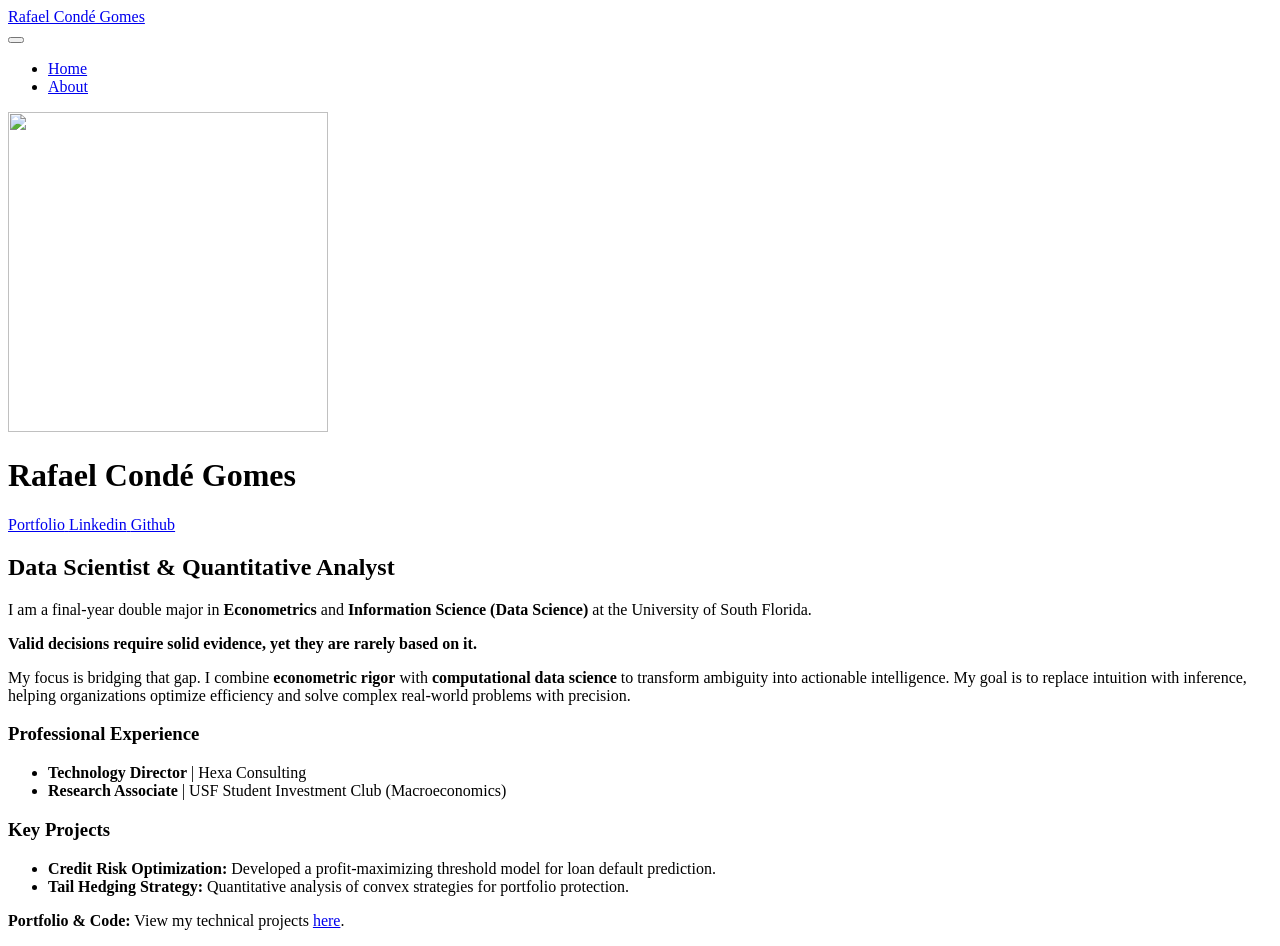
==== index.html @ b3a88a33 "Built site for gh-pages" ====
<!DOCTYPE html>
<html xmlns="http://www.w3.org/1999/xhtml" lang="en" xml:lang="en"><head>

<meta charset="utf-8">
<meta name="generator" content="quarto-1.8.27">

<meta name="viewport" content="width=device-width, initial-scale=1.0, user-scalable=yes">


<title>Rafael Condé Gomes</title>
<style>
code{white-space: pre-wrap;}
span.smallcaps{font-variant: small-caps;}
div.columns{display: flex; gap: min(4vw, 1.5em);}
div.column{flex: auto; overflow-x: auto;}
div.hanging-indent{margin-left: 1.5em; text-indent: -1.5em;}
ul.task-list{list-style: none;}
ul.task-list li input[type="checkbox"] {
  width: 0.8em;
  margin: 0 0.8em 0.2em -1em; /* quarto-specific, see https://github.com/quarto-dev/quarto-cli/issues/4556 */ 
  vertical-align: middle;
}
</style>


<script src="site_libs/quarto-nav/quarto-nav.js"></script>
<script src="site_libs/quarto-nav/headroom.min.js"></script>
<script src="site_libs/clipboard/clipboard.min.js"></script>
<script src="site_libs/quarto-search/autocomplete.umd.js"></script>
<script src="site_libs/quarto-search/fuse.min.js"></script>
<script src="site_libs/quarto-search/quarto-search.js"></script>
<meta name="quarto:offset" content="./">
<script src="site_libs/quarto-html/quarto.js" type="module"></script>
<script src="site_libs/quarto-html/tabsets/tabsets.js" type="module"></script>
<script src="site_libs/quarto-html/axe/axe-check.js" type="module"></script>
<script src="site_libs/quarto-html/popper.min.js"></script>
<script src="site_libs/quarto-html/tippy.umd.min.js"></script>
<link href="site_libs/quarto-html/tippy.css" rel="stylesheet">
<link href="site_libs/quarto-html/quarto-syntax-highlighting-ed96de9b727972fe78a7b5d16c58bf87.css" rel="stylesheet" id="quarto-text-highlighting-styles">
<script src="site_libs/bootstrap/bootstrap.min.js"></script>
<link href="site_libs/bootstrap/bootstrap-icons.css" rel="stylesheet">
<link href="site_libs/bootstrap/bootstrap-8fd1faf6fd93e4e6d207ae0f9db51d78.min.css" rel="stylesheet" append-hash="true" id="quarto-bootstrap" data-mode="light">
<script id="quarto-search-options" type="application/json">{
  "location": "navbar",
  "copy-button": false,
  "collapse-after": 3,
  "panel-placement": "end",
  "type": "overlay",
  "limit": 50,
  "keyboard-shortcut": [
    "f",
    "/",
    "s"
  ],
  "show-item-context": false,
  "language": {
    "search-no-results-text": "No results",
    "search-matching-documents-text": "matching documents",
    "search-copy-link-title": "Copy link to search",
    "search-hide-matches-text": "Hide additional matches",
    "search-more-match-text": "more match in this document",
    "search-more-matches-text": "more matches in this document",
    "search-clear-button-title": "Clear",
    "search-text-placeholder": "",
    "search-detached-cancel-button-title": "Cancel",
    "search-submit-button-title": "Submit",
    "search-label": "Search"
  }
}</script>


</head>

<body class="nav-fixed fullcontent quarto-light">

<div id="quarto-search-results"></div>
  <header id="quarto-header" class="headroom fixed-top">
    <nav class="navbar navbar-expand-lg " data-bs-theme="dark">
      <div class="navbar-container container-fluid">
      <div class="navbar-brand-container mx-auto">
    <a class="navbar-brand" href="./index.html">
    <span class="navbar-title">Rafael Condé Gomes</span>
    </a>
  </div>
            <div id="quarto-search" class="" title="Search"></div>
          <button class="navbar-toggler" type="button" data-bs-toggle="collapse" data-bs-target="#navbarCollapse" aria-controls="navbarCollapse" role="menu" aria-expanded="false" aria-label="Toggle navigation" onclick="if (window.quartoToggleHeadroom) { window.quartoToggleHeadroom(); }">
  <span class="navbar-toggler-icon"></span>
</button>
          <div class="collapse navbar-collapse" id="navbarCollapse">
            <ul class="navbar-nav navbar-nav-scroll me-auto">
  <li class="nav-item">
    <a class="nav-link active" href="./index.html" aria-current="page"> 
<span class="menu-text">Home</span></a>
  </li>  
  <li class="nav-item">
    <a class="nav-link" href="./about.html"> 
<span class="menu-text">About</span></a>
  </li>  
</ul>
          </div> <!-- /navcollapse -->
            <div class="quarto-navbar-tools">
</div>
      </div> <!-- /container-fluid -->
    </nav>
</header>
<!-- content -->
<div id="quarto-content" class="quarto-container page-columns page-rows-contents page-layout-article page-navbar">
<!-- sidebar -->
<!-- margin-sidebar -->
    
<!-- main -->
<div class="quarto-about-trestles">
  <div class="about-entity">
    <img src="artifacts/IMG_6178.JPG" class="about-image
  round " style="height: 20em; width: 20em;">
<header id="title-block-header" class="quarto-title-block default">
<div class="quarto-title">
<h1 class="title">Rafael Condé Gomes</h1>
</div>
<div class="quarto-title-meta">
  </div>
</header>
    <div class="about-links">
  <a href="/projects.html" class="about-link" rel="" target="">
    <i class="bi bi-file-code"></i>
     <span class="about-link-text">Portfolio</span>
  </a>
  <a href="https://www.linkedin.com/in/rafael-conde-878284250/" class="about-link" rel="" target="">
    <i class="bi bi-linkedin"></i>
     <span class="about-link-text">Linkedin</span>
  </a>
  <a href="https://github.com/Condeg0" class="about-link" rel="" target="">
    <i class="bi bi-github"></i>
     <span class="about-link-text">Github</span>
  </a>
</div>
  </div>
  <div class="about-contents"><main class="content" id="quarto-document-content">
<section id="data-scientist-quantitative-analyst" class="level2">
<h2 data-anchor-id="data-scientist-quantitative-analyst">Data Scientist &amp; Quantitative Analyst</h2>
<p>I am a final-year double major in <strong>Econometrics</strong> and <strong>Information Science (Data Science)</strong> at the University of South Florida.</p>
<p><strong>Valid decisions require solid evidence, yet they are rarely based on it.</strong></p>
<p>My focus is bridging that gap. I combine <strong>econometric rigor</strong> with <strong>computational data science</strong> to transform ambiguity into actionable intelligence. My goal is to replace intuition with inference, helping organizations optimize efficiency and solve complex real-world problems with precision.</p>
<section id="professional-experience" class="level3">
<h3 data-anchor-id="professional-experience">Professional Experience</h3>
<ul>
<li><strong>Technology Director</strong> | Hexa Consulting</li>
<li><strong>Research Associate</strong> | USF Student Investment Club (Macroeconomics)</li>
</ul>
</section>
<section id="key-projects" class="level3">
<h3 data-anchor-id="key-projects">Key Projects</h3>
<ul>
<li><strong>Credit Risk Optimization:</strong> Developed a profit-maximizing threshold model for loan default prediction.</li>
<li><strong>Tail Hedging Strategy:</strong> Quantitative analysis of convex strategies for portfolio protection.</li>
</ul>
<div class="callout callout-style-simple callout-note no-icon">
<div class="callout-body d-flex">
<div class="callout-icon-container">
<i class="callout-icon no-icon"></i>
</div>
<div class="callout-body-container">
<p><strong>Portfolio &amp; Code:</strong> View my technical projects <a href="./projects.html">here</a>.</p>
</div>
</div>
</div>


</section>
</section>
</main></div>
</div>
 <!-- /main -->
<script id="quarto-html-after-body" type="application/javascript">
  window.document.addEventListener("DOMContentLoaded", function (event) {
    const isCodeAnnotation = (el) => {
      for (const clz of el.classList) {
        if (clz.startsWith('code-annotation-')) {                     
          return true;
        }
      }
      return false;
    }
    const onCopySuccess = function(e) {
      // button target
      const button = e.trigger;
      // don't keep focus
      button.blur();
      // flash "checked"
      button.classList.add('code-copy-button-checked');
      var currentTitle = button.getAttribute("title");
      button.setAttribute("title", "Copied!");
      let tooltip;
      if (window.bootstrap) {
        button.setAttribute("data-bs-toggle", "tooltip");
        button.setAttribute("data-bs-placement", "left");
        button.setAttribute("data-bs-title", "Copied!");
        tooltip = new bootstrap.Tooltip(button, 
          { trigger: "manual", 
            customClass: "code-copy-button-tooltip",
            offset: [0, -8]});
        tooltip.show();    
      }
      setTimeout(function() {
        if (tooltip) {
          tooltip.hide();
          button.removeAttribute("data-bs-title");
          button.removeAttribute("data-bs-toggle");
          button.removeAttribute("data-bs-placement");
        }
        button.setAttribute("title", currentTitle);
        button.classList.remove('code-copy-button-checked');
      }, 1000);
      // clear code selection
      e.clearSelection();
    }
    const getTextToCopy = function(trigger) {
      const outerScaffold = trigger.parentElement.cloneNode(true);
      const codeEl = outerScaffold.querySelector('code');
      for (const childEl of codeEl.children) {
        if (isCodeAnnotation(childEl)) {
          childEl.remove();
        }
      }
      return codeEl.innerText;
    }
    const clipboard = new window.ClipboardJS('.code-copy-button:not([data-in-quarto-modal])', {
      text: getTextToCopy
    });
    clipboard.on('success', onCopySuccess);
    if (window.document.getElementById('quarto-embedded-source-code-modal')) {
      const clipboardModal = new window.ClipboardJS('.code-copy-button[data-in-quarto-modal]', {
        text: getTextToCopy,
        container: window.document.getElementById('quarto-embedded-source-code-modal')
      });
      clipboardModal.on('success', onCopySuccess);
    }
      var localhostRegex = new RegExp(/^(?:http|https):\/\/localhost\:?[0-9]*\//);
      var mailtoRegex = new RegExp(/^mailto:/);
        var filterRegex = new RegExp("https:\/\/condeg0\.github\.io\/RafaelCondeGomes");
      var isInternal = (href) => {
          return filterRegex.test(href) || localhostRegex.test(href) || mailtoRegex.test(href);
      }
      // Inspect non-navigation links and adorn them if external
     var links = window.document.querySelectorAll('a[href]:not(.nav-link):not(.navbar-brand):not(.toc-action):not(.sidebar-link):not(.sidebar-item-toggle):not(.pagination-link):not(.no-external):not([aria-hidden]):not(.dropdown-item):not(.quarto-navigation-tool):not(.about-link)');
      for (var i=0; i<links.length; i++) {
        const link = links[i];
        if (!isInternal(link.href)) {
          // undo the damage that might have been done by quarto-nav.js in the case of
          // links that we want to consider external
          if (link.dataset.originalHref !== undefined) {
            link.href = link.dataset.originalHref;
          }
        }
      }
    function tippyHover(el, contentFn, onTriggerFn, onUntriggerFn) {
      const config = {
        allowHTML: true,
        maxWidth: 500,
        delay: 100,
        arrow: false,
        appendTo: function(el) {
            return el.parentElement;
        },
        interactive: true,
        interactiveBorder: 10,
        theme: 'quarto',
        placement: 'bottom-start',
      };
      if (contentFn) {
        config.content = contentFn;
      }
      if (onTriggerFn) {
        config.onTrigger = onTriggerFn;
      }
      if (onUntriggerFn) {
        config.onUntrigger = onUntriggerFn;
      }
      window.tippy(el, config); 
    }
    const noterefs = window.document.querySelectorAll('a[role="doc-noteref"]');
    for (var i=0; i<noterefs.length; i++) {
      const ref = noterefs[i];
      tippyHover(ref, function() {
        // use id or data attribute instead here
        let href = ref.getAttribute('data-footnote-href') || ref.getAttribute('href');
        try { href = new URL(href).hash; } catch {}
        const id = href.replace(/^#\/?/, "");
        const note = window.document.getElementById(id);
        if (note) {
          return note.innerHTML;
        } else {
          return "";
        }
      });
    }
    const xrefs = window.document.querySelectorAll('a.quarto-xref');
    const processXRef = (id, note) => {
      // Strip column container classes
      const stripColumnClz = (el) => {
        el.classList.remove("page-full", "page-columns");
        if (el.children) {
          for (const child of el.children) {
            stripColumnClz(child);
          }
        }
      }
      stripColumnClz(note)
      if (id === null || id.startsWith('sec-')) {
        // Special case sections, only their first couple elements
        const container = document.createElement("div");
        if (note.children && note.children.length > 2) {
          container.appendChild(note.children[0].cloneNode(true));
          for (let i = 1; i < note.children.length; i++) {
            const child = note.children[i];
            if (child.tagName === "P" && child.innerText === "") {
              continue;
            } else {
              container.appendChild(child.cloneNode(true));
              break;
            }
          }
          if (window.Quarto?.typesetMath) {
            window.Quarto.typesetMath(container);
          }
          return container.innerHTML
        } else {
          if (window.Quarto?.typesetMath) {
            window.Quarto.typesetMath(note);
          }
          return note.innerHTML;
        }
      } else {
        // Remove any anchor links if they are present
        const anchorLink = note.querySelector('a.anchorjs-link');
        if (anchorLink) {
          anchorLink.remove();
        }
        if (window.Quarto?.typesetMath) {
          window.Quarto.typesetMath(note);
        }
        if (note.classList.contains("callout")) {
          return note.outerHTML;
        } else {
          return note.innerHTML;
        }
      }
    }
    for (var i=0; i<xrefs.length; i++) {
      const xref = xrefs[i];
      tippyHover(xref, undefined, function(instance) {
        instance.disable();
        let url = xref.getAttribute('href');
        let hash = undefined; 
        if (url.startsWith('#')) {
          hash = url;
        } else {
          try { hash = new URL(url).hash; } catch {}
        }
        if (hash) {
          const id = hash.replace(/^#\/?/, "");
          const note = window.document.getElementById(id);
          if (note !== null) {
            try {
              const html = processXRef(id, note.cloneNode(true));
              instance.setContent(html);
            } finally {
              instance.enable();
              instance.show();
            }
          } else {
            // See if we can fetch this
            fetch(url.split('#')[0])
            .then(res => res.text())
            .then(html => {
              const parser = new DOMParser();
              const htmlDoc = parser.parseFromString(html, "text/html");
              const note = htmlDoc.getElementById(id);
              if (note !== null) {
                const html = processXRef(id, note);
                instance.setContent(html);
              } 
            }).finally(() => {
              instance.enable();
              instance.show();
            });
          }
        } else {
          // See if we can fetch a full url (with no hash to target)
          // This is a special case and we should probably do some content thinning / targeting
          fetch(url)
          .then(res => res.text())
          .then(html => {
            const parser = new DOMParser();
            const htmlDoc = parser.parseFromString(html, "text/html");
            const note = htmlDoc.querySelector('main.content');
            if (note !== null) {
              // This should only happen for chapter cross references
              // (since there is no id in the URL)
              // remove the first header
              if (note.children.length > 0 && note.children[0].tagName === "HEADER") {
                note.children[0].remove();
              }
              const html = processXRef(null, note);
              instance.setContent(html);
            } 
          }).finally(() => {
            instance.enable();
            instance.show();
          });
        }
      }, function(instance) {
      });
    }
        let selectedAnnoteEl;
        const selectorForAnnotation = ( cell, annotation) => {
          let cellAttr = 'data-code-cell="' + cell + '"';
          let lineAttr = 'data-code-annotation="' +  annotation + '"';
          const selector = 'span[' + cellAttr + '][' + lineAttr + ']';
          return selector;
        }
        const selectCodeLines = (annoteEl) => {
          const doc = window.document;
          const targetCell = annoteEl.getAttribute("data-target-cell");
          const targetAnnotation = annoteEl.getAttribute("data-target-annotation");
          const annoteSpan = window.document.querySelector(selectorForAnnotation(targetCell, targetAnnotation));
          const lines = annoteSpan.getAttribute("data-code-lines").split(",");
          const lineIds = lines.map((line) => {
            return targetCell + "-" + line;
          })
          let top = null;
          let height = null;
          let parent = null;
          if (lineIds.length > 0) {
              //compute the position of the single el (top and bottom and make a div)
              const el = window.document.getElementById(lineIds[0]);
              top = el.offsetTop;
              height = el.offsetHeight;
              parent = el.parentElement.parentElement;
            if (lineIds.length > 1) {
              const lastEl = window.document.getElementById(lineIds[lineIds.length - 1]);
              const bottom = lastEl.offsetTop + lastEl.offsetHeight;
              height = bottom - top;
            }
            if (top !== null && height !== null && parent !== null) {
              // cook up a div (if necessary) and position it 
              let div = window.document.getElementById("code-annotation-line-highlight");
              if (div === null) {
                div = window.document.createElement("div");
                div.setAttribute("id", "code-annotation-line-highlight");
                div.style.position = 'absolute';
                parent.appendChild(div);
              }
              div.style.top = top - 2 + "px";
              div.style.height = height + 4 + "px";
              div.style.left = 0;
              let gutterDiv = window.document.getElementById("code-annotation-line-highlight-gutter");
              if (gutterDiv === null) {
                gutterDiv = window.document.createElement("div");
                gutterDiv.setAttribute("id", "code-annotation-line-highlight-gutter");
                gutterDiv.style.position = 'absolute';
                const codeCell = window.document.getElementById(targetCell);
                const gutter = codeCell.querySelector('.code-annotation-gutter');
                gutter.appendChild(gutterDiv);
              }
              gutterDiv.style.top = top - 2 + "px";
              gutterDiv.style.height = height + 4 + "px";
            }
            selectedAnnoteEl = annoteEl;
          }
        };
        const unselectCodeLines = () => {
          const elementsIds = ["code-annotation-line-highlight", "code-annotation-line-highlight-gutter"];
          elementsIds.forEach((elId) => {
            const div = window.document.getElementById(elId);
            if (div) {
              div.remove();
            }
          });
          selectedAnnoteEl = undefined;
        };
          // Handle positioning of the toggle
      window.addEventListener(
        "resize",
        throttle(() => {
          elRect = undefined;
          if (selectedAnnoteEl) {
            selectCodeLines(selectedAnnoteEl);
          }
        }, 10)
      );
      function throttle(fn, ms) {
      let throttle = false;
      let timer;
        return (...args) => {
          if(!throttle) { // first call gets through
              fn.apply(this, args);
              throttle = true;
          } else { // all the others get throttled
              if(timer) clearTimeout(timer); // cancel #2
              timer = setTimeout(() => {
                fn.apply(this, args);
                timer = throttle = false;
              }, ms);
          }
        };
      }
        // Attach click handler to the DT
        const annoteDls = window.document.querySelectorAll('dt[data-target-cell]');
        for (const annoteDlNode of annoteDls) {
          annoteDlNode.addEventListener('click', (event) => {
            const clickedEl = event.target;
            if (clickedEl !== selectedAnnoteEl) {
              unselectCodeLines();
              const activeEl = window.document.querySelector('dt[data-target-cell].code-annotation-active');
              if (activeEl) {
                activeEl.classList.remove('code-annotation-active');
              }
              selectCodeLines(clickedEl);
              clickedEl.classList.add('code-annotation-active');
            } else {
              // Unselect the line
              unselectCodeLines();
              clickedEl.classList.remove('code-annotation-active');
            }
          });
        }
    const findCites = (el) => {
      const parentEl = el.parentElement;
      if (parentEl) {
        const cites = parentEl.dataset.cites;
        if (cites) {
          return {
            el,
            cites: cites.split(' ')
          };
        } else {
          return findCites(el.parentElement)
        }
      } else {
        return undefined;
      }
    };
    var bibliorefs = window.document.querySelectorAll('a[role="doc-biblioref"]');
    for (var i=0; i<bibliorefs.length; i++) {
      const ref = bibliorefs[i];
      const citeInfo = findCites(ref);
      if (citeInfo) {
        tippyHover(citeInfo.el, function() {
          var popup = window.document.createElement('div');
          citeInfo.cites.forEach(function(cite) {
            var citeDiv = window.document.createElement('div');
            citeDiv.classList.add('hanging-indent');
            citeDiv.classList.add('csl-entry');
            var biblioDiv = window.document.getElementById('ref-' + cite);
            if (biblioDiv) {
              citeDiv.innerHTML = biblioDiv.innerHTML;
            }
            popup.appendChild(citeDiv);
          });
          return popup.innerHTML;
        });
      }
    }
  });
  </script>
</div> <!-- /content -->




</body></html>
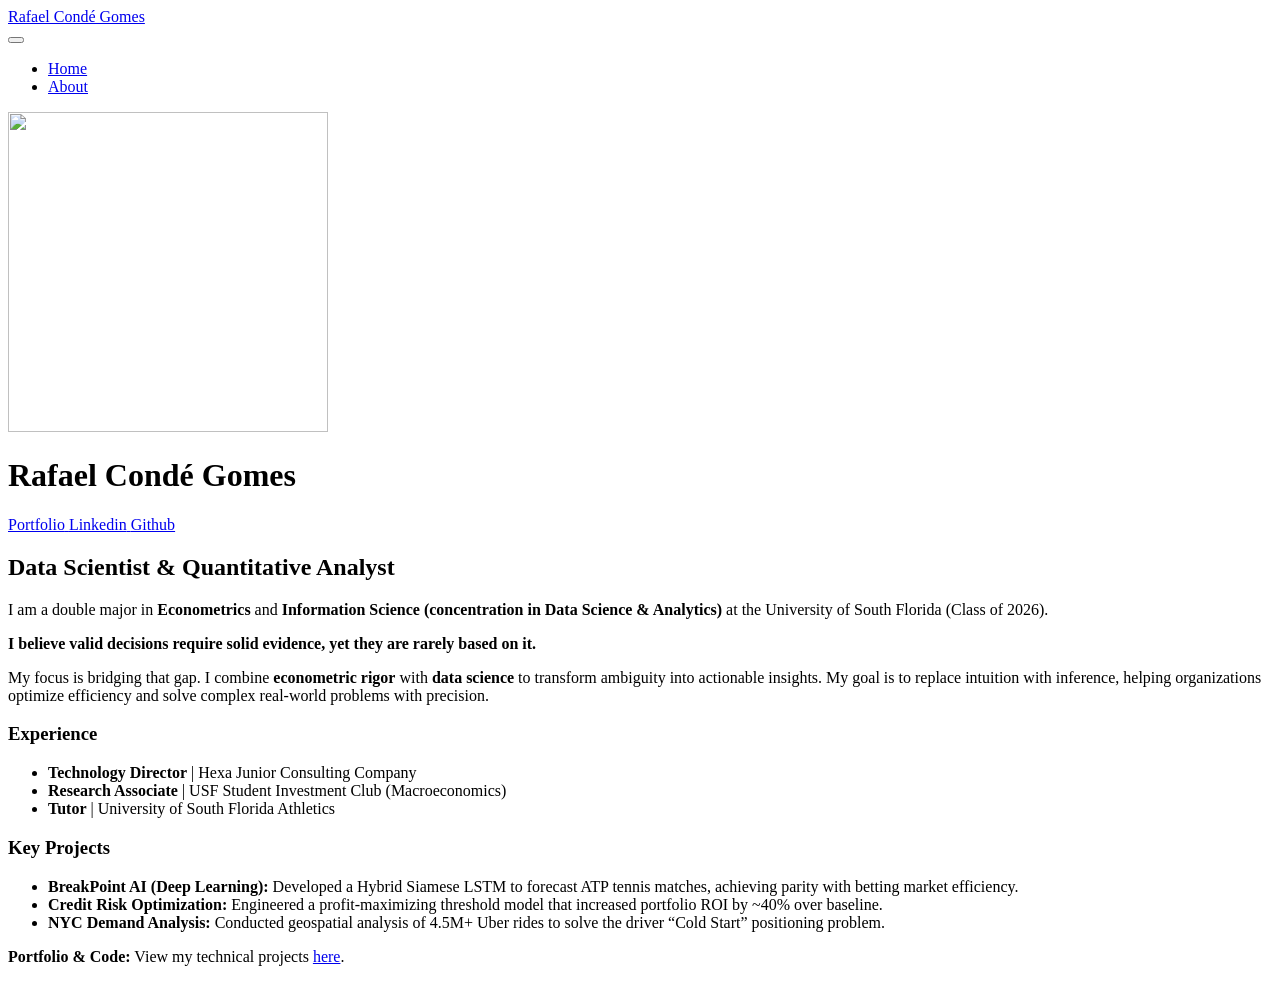
==== commit 93d4875c: "Built site for gh-pages" ====
--- a/index.html
+++ b/index.html
@@ -121,7 +121,7 @@
   </div>
 </header>
     <div class="about-links">
-  <a href="/projects.html" class="about-link" rel="" target="">
+  <a href="https://condeg0.github.io/RafaelCondeGomes/projects.html" class="about-link" rel="" target="">
     <i class="bi bi-file-code"></i>
      <span class="about-link-text">Portfolio</span>
   </a>
@@ -138,21 +138,23 @@
   <div class="about-contents"><main class="content" id="quarto-document-content">
 <section id="data-scientist-quantitative-analyst" class="level2">
 <h2 data-anchor-id="data-scientist-quantitative-analyst">Data Scientist &amp; Quantitative Analyst</h2>
-<p>I am a final-year double major in <strong>Econometrics</strong> and <strong>Information Science (Data Science)</strong> at the University of South Florida.</p>
-<p><strong>Valid decisions require solid evidence, yet they are rarely based on it.</strong></p>
-<p>My focus is bridging that gap. I combine <strong>econometric rigor</strong> with <strong>computational data science</strong> to transform ambiguity into actionable intelligence. My goal is to replace intuition with inference, helping organizations optimize efficiency and solve complex real-world problems with precision.</p>
-<section id="professional-experience" class="level3">
-<h3 data-anchor-id="professional-experience">Professional Experience</h3>
+<p>I am a double major in <strong>Econometrics</strong> and <strong>Information Science (concentration in Data Science &amp; Analytics)</strong> at the University of South Florida (Class of 2026).</p>
+<p><strong>I believe valid decisions require solid evidence, yet they are rarely based on it.</strong></p>
+<p>My focus is bridging that gap. I combine <strong>econometric rigor</strong> with <strong>data science</strong> to transform ambiguity into actionable insights. My goal is to replace intuition with inference, helping organizations optimize efficiency and solve complex real-world problems with precision.</p>
+<section id="experience" class="level3">
+<h3 data-anchor-id="experience">Experience</h3>
 <ul>
-<li><strong>Technology Director</strong> | Hexa Consulting</li>
+<li><strong>Technology Director</strong> | Hexa Junior Consulting Company</li>
 <li><strong>Research Associate</strong> | USF Student Investment Club (Macroeconomics)</li>
+<li><strong>Tutor</strong> | University of South Florida Athletics</li>
 </ul>
 </section>
 <section id="key-projects" class="level3">
 <h3 data-anchor-id="key-projects">Key Projects</h3>
 <ul>
-<li><strong>Credit Risk Optimization:</strong> Developed a profit-maximizing threshold model for loan default prediction.</li>
-<li><strong>Tail Hedging Strategy:</strong> Quantitative analysis of convex strategies for portfolio protection.</li>
+<li><strong>BreakPoint AI (Deep Learning):</strong> Developed a Hybrid Siamese LSTM to forecast ATP tennis matches, achieving parity with betting market efficiency.</li>
+<li><strong>Credit Risk Optimization:</strong> Engineered a profit-maximizing threshold model that increased portfolio ROI by ~40% over baseline.</li>
+<li><strong>NYC Demand Analysis:</strong> Conducted geospatial analysis of 4.5M+ Uber rides to solve the driver “Cold Start” positioning problem.</li>
 </ul>
 <div class="callout callout-style-simple callout-note no-icon">
 <div class="callout-body d-flex">
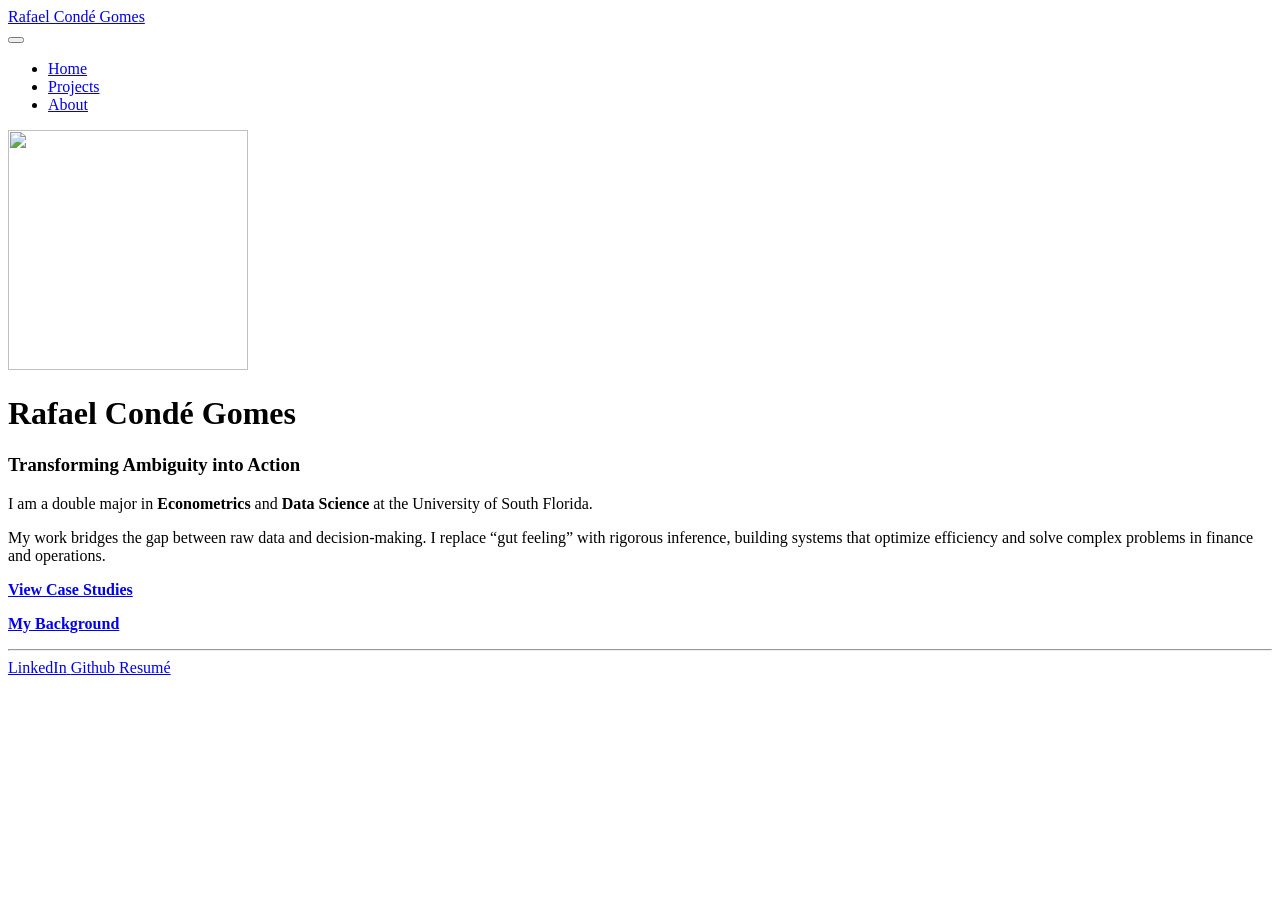
==== commit 8e2a3e29: "Built site for gh-pages" ====
--- a/index.html
+++ b/index.html
@@ -93,6 +93,10 @@
 <span class="menu-text">Home</span></a>
   </li>  
   <li class="nav-item">
+    <a class="nav-link" href="./projects.html"> 
+<span class="menu-text">Projects</span></a>
+  </li>  
+  <li class="nav-item">
     <a class="nav-link" href="./about.html"> 
 <span class="menu-text">About</span></a>
   </li>  
@@ -109,68 +113,47 @@
 <!-- margin-sidebar -->
     
 <!-- main -->
-<div class="quarto-about-trestles">
-  <div class="about-entity">
-    <img src="artifacts/IMG_6178.JPG" class="about-image
-  round " style="height: 20em; width: 20em;">
-<header id="title-block-header" class="quarto-title-block default">
+<div class="quarto-about-jolla">
+  <img src="artifacts/IMG_6178.JPG" class="about-image
+  round " style="height: 15em; width: 15em;">
+ <header id="title-block-header" class="quarto-title-block default">
 <div class="quarto-title">
 <h1 class="title">Rafael Condé Gomes</h1>
 </div>
 <div class="quarto-title-meta">
   </div>
-</header>
-    <div class="about-links">
-  <a href="https://condeg0.github.io/RafaelCondeGomes/projects.html" class="about-link" rel="" target="">
-    <i class="bi bi-file-code"></i>
-     <span class="about-link-text">Portfolio</span>
-  </a>
+</header><main class="content" id="quarto-document-content">
+<section id="transforming-ambiguity-into-action" class="level3">
+<h3 data-anchor-id="transforming-ambiguity-into-action">Transforming Ambiguity into Action</h3>
+<p>I am a double major in <strong>Econometrics</strong> and <strong>Data Science</strong> at the University of South Florida.</p>
+<p>My work bridges the gap between raw data and decision-making. I replace “gut feeling” with rigorous inference, building systems that optimize efficiency and solve complex problems in finance and operations.</p>
+<div class="grid">
+<div class="g-col-12 g-col-md-6">
+<p><a href="./projects.html" class="btn btn-primary btn-lg" role="button"><strong>View Case Studies</strong></a></p>
+</div>
+<div class="g-col-12 g-col-md-6">
+<p><a href="./about.html" class="btn btn-outline-primary btn-lg" role="button"><strong>My Background</strong></a></p>
+</div>
+</div>
+
+
+</section>
+</main> 
+  <hr class="about-sep">
+   <div class="about-links">
   <a href="https://www.linkedin.com/in/rafael-conde-878284250/" class="about-link" rel="" target="">
     <i class="bi bi-linkedin"></i>
-     <span class="about-link-text">Linkedin</span>
+     <span class="about-link-text">LinkedIn</span>
   </a>
   <a href="https://github.com/Condeg0" class="about-link" rel="" target="">
     <i class="bi bi-github"></i>
      <span class="about-link-text">Github</span>
   </a>
-</div>
-  </div>
-  <div class="about-contents"><main class="content" id="quarto-document-content">
-<section id="data-scientist-quantitative-analyst" class="level2">
-<h2 data-anchor-id="data-scientist-quantitative-analyst">Data Scientist &amp; Quantitative Analyst</h2>
-<p>I am a double major in <strong>Econometrics</strong> and <strong>Information Science (concentration in Data Science &amp; Analytics)</strong> at the University of South Florida (Class of 2026).</p>
-<p><strong>I believe valid decisions require solid evidence, yet they are rarely based on it.</strong></p>
-<p>My focus is bridging that gap. I combine <strong>econometric rigor</strong> with <strong>data science</strong> to transform ambiguity into actionable insights. My goal is to replace intuition with inference, helping organizations optimize efficiency and solve complex real-world problems with precision.</p>
-<section id="experience" class="level3">
-<h3 data-anchor-id="experience">Experience</h3>
-<ul>
-<li><strong>Technology Director</strong> | Hexa Junior Consulting Company</li>
-<li><strong>Research Associate</strong> | USF Student Investment Club (Macroeconomics)</li>
-<li><strong>Tutor</strong> | University of South Florida Athletics</li>
-</ul>
-</section>
-<section id="key-projects" class="level3">
-<h3 data-anchor-id="key-projects">Key Projects</h3>
-<ul>
-<li><strong>BreakPoint AI (Deep Learning):</strong> Developed a Hybrid Siamese LSTM to forecast ATP tennis matches, achieving parity with betting market efficiency.</li>
-<li><strong>Credit Risk Optimization:</strong> Engineered a profit-maximizing threshold model that increased portfolio ROI by ~40% over baseline.</li>
-<li><strong>NYC Demand Analysis:</strong> Conducted geospatial analysis of 4.5M+ Uber rides to solve the driver “Cold Start” positioning problem.</li>
-</ul>
-<div class="callout callout-style-simple callout-note no-icon">
-<div class="callout-body d-flex">
-<div class="callout-icon-container">
-<i class="callout-icon no-icon"></i>
-</div>
-<div class="callout-body-container">
-<p><strong>Portfolio &amp; Code:</strong> View my technical projects <a href="./projects.html">here</a>.</p>
-</div>
-</div>
-</div>
-
-
-</section>
-</section>
-</main></div>
+  <a href="/#" class="about-link" rel="" target="">
+    <i class="bi bi-file-text"></i>
+     <span class="about-link-text">Resumé</span>
+  </a>
+</div>
 </div>
  <!-- /main -->
 <script id="quarto-html-after-body" type="application/javascript">
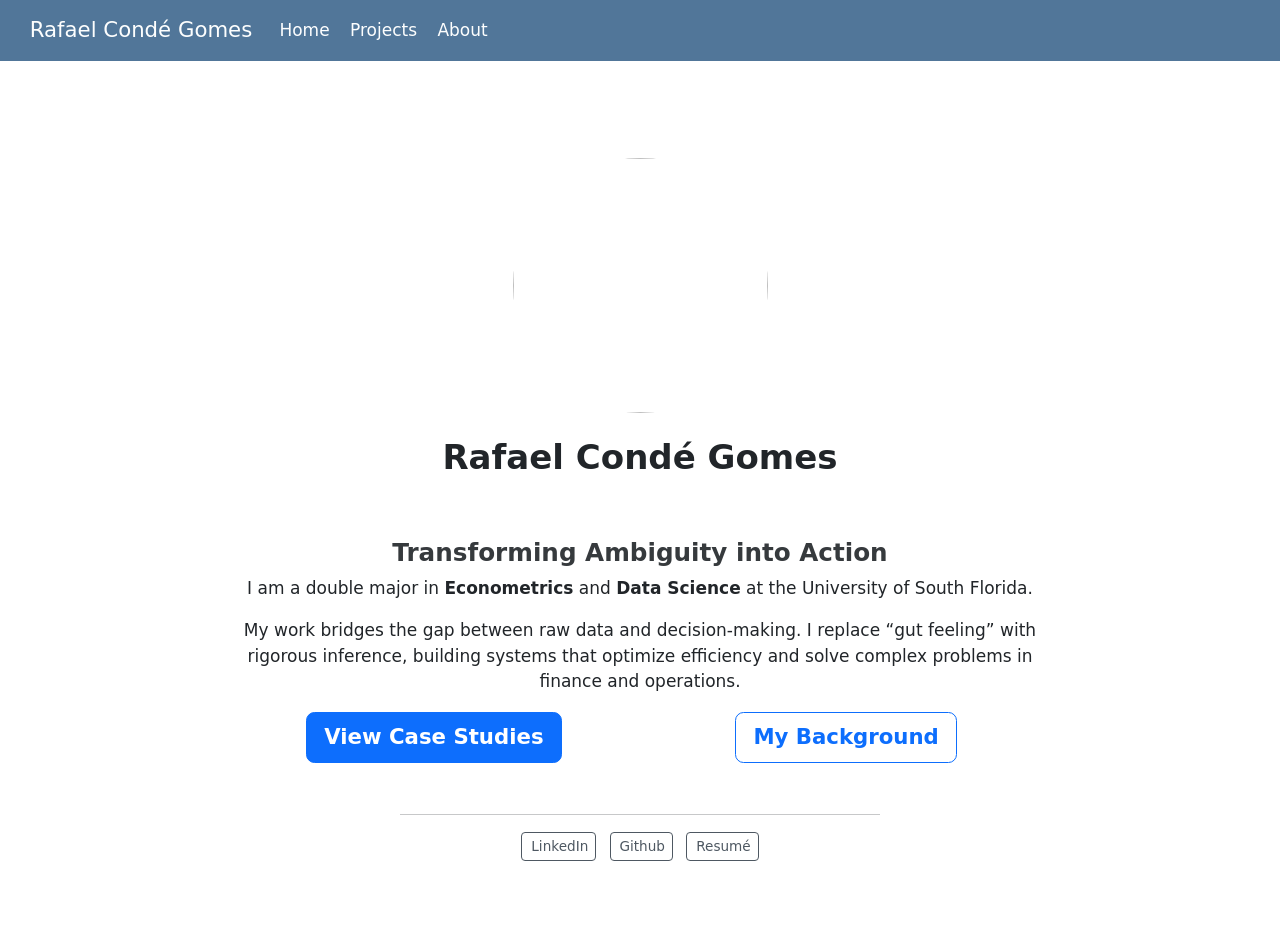
==== commit 63f3bf26: "Built site for gh-pages" ====
--- a/index.html
+++ b/index.html
@@ -2,13 +2,16 @@
 <html xmlns="http://www.w3.org/1999/xhtml" lang="en" xml:lang="en"><head>
 
 <meta charset="utf-8">
-<meta name="generator" content="quarto-1.8.27">
+<meta name="generator" content="quarto-1.9.37">
 
 <meta name="viewport" content="width=device-width, initial-scale=1.0, user-scalable=yes">
 
 
 <title>Rafael Condé Gomes</title>
 <style>
+/* Default styles provided by pandoc.
+** See https://pandoc.org/MANUAL.html#variables-for-html for config info.
+*/
 code{white-space: pre-wrap;}
 span.smallcaps{font-variant: small-caps;}
 div.columns{display: flex; gap: min(4vw, 1.5em);}
@@ -32,14 +35,13 @@
 <meta name="quarto:offset" content="./">
 <script src="site_libs/quarto-html/quarto.js" type="module"></script>
 <script src="site_libs/quarto-html/tabsets/tabsets.js" type="module"></script>
-<script src="site_libs/quarto-html/axe/axe-check.js" type="module"></script>
 <script src="site_libs/quarto-html/popper.min.js"></script>
 <script src="site_libs/quarto-html/tippy.umd.min.js"></script>
 <link href="site_libs/quarto-html/tippy.css" rel="stylesheet">
-<link href="site_libs/quarto-html/quarto-syntax-highlighting-ed96de9b727972fe78a7b5d16c58bf87.css" rel="stylesheet" id="quarto-text-highlighting-styles">
+<link href="site_libs/quarto-html/quarto-syntax-highlighting-7f8f88aac4f3542376d5c11b86a4c14d.css" rel="stylesheet" id="quarto-text-highlighting-styles">
 <script src="site_libs/bootstrap/bootstrap.min.js"></script>
 <link href="site_libs/bootstrap/bootstrap-icons.css" rel="stylesheet">
-<link href="site_libs/bootstrap/bootstrap-8fd1faf6fd93e4e6d207ae0f9db51d78.min.css" rel="stylesheet" append-hash="true" id="quarto-bootstrap" data-mode="light">
+<link href="site_libs/bootstrap/bootstrap-244ce1b9ec229af56bb6f90d24b3371d.min.css" rel="stylesheet" append-hash="true" id="quarto-bootstrap" data-mode="light">
 <script id="quarto-search-options" type="application/json">{
   "location": "navbar",
   "copy-button": false,
@@ -149,7 +151,7 @@
     <i class="bi bi-github"></i>
      <span class="about-link-text">Github</span>
   </a>
-  <a href="/#" class="about-link" rel="" target="">
+  <a href="/artifacts/Resume-RafaelCondeGomes.pdf" class="about-link" rel="" target="">
     <i class="bi bi-file-text"></i>
      <span class="about-link-text">Resumé</span>
   </a>
--- a/site_libs/quarto-html/quarto-syntax-highlighting-7f8f88aac4f3542376d5c11b86a4c14d.css
+++ b/site_libs/quarto-html/quarto-syntax-highlighting-7f8f88aac4f3542376d5c11b86a4c14d.css
@@ -0,0 +1,236 @@
+/* quarto syntax highlight colors */
+:root {
+  --quarto-hl-ot-color: #003B4F;
+  --quarto-hl-at-color: #657422;
+  --quarto-hl-ss-color: #20794D;
+  --quarto-hl-an-color: #5E5E5E;
+  --quarto-hl-fu-color: #4758AB;
+  --quarto-hl-st-color: #20794D;
+  --quarto-hl-cf-color: #003B4F;
+  --quarto-hl-op-color: #5E5E5E;
+  --quarto-hl-er-color: #AD0000;
+  --quarto-hl-bn-color: #AD0000;
+  --quarto-hl-al-color: #AD0000;
+  --quarto-hl-va-color: #111111;
+  --quarto-hl-bu-color: inherit;
+  --quarto-hl-ex-color: inherit;
+  --quarto-hl-pp-color: #AD0000;
+  --quarto-hl-in-color: #5E5E5E;
+  --quarto-hl-vs-color: #20794D;
+  --quarto-hl-wa-color: #5E5E5E;
+  --quarto-hl-do-color: #5E5E5E;
+  --quarto-hl-im-color: #00769E;
+  --quarto-hl-ch-color: #20794D;
+  --quarto-hl-dt-color: #AD0000;
+  --quarto-hl-fl-color: #AD0000;
+  --quarto-hl-co-color: #5E5E5E;
+  --quarto-hl-cv-color: #5E5E5E;
+  --quarto-hl-cn-color: #8f5902;
+  --quarto-hl-sc-color: #5E5E5E;
+  --quarto-hl-dv-color: #AD0000;
+  --quarto-hl-kw-color: #003B4F;
+}
+
+/* other quarto variables */
+:root {
+  --quarto-font-monospace: SFMono-Regular, Menlo, Monaco, Consolas, "Liberation Mono", "Courier New", monospace;
+}
+
+/* syntax highlight based on Pandoc's rules */
+pre > code.sourceCode > span {
+  color: #003B4F;
+}
+
+code.sourceCode > span {
+  color: #003B4F;
+}
+
+div.sourceCode,
+div.sourceCode pre.sourceCode {
+  color: #003B4F;
+}
+
+/* Normal */
+code span {
+  color: #003B4F;
+}
+
+/* Alert */
+code span.al {
+  color: #AD0000;
+  font-style: inherit;
+}
+
+/* Annotation */
+code span.an {
+  color: #5E5E5E;
+  font-style: inherit;
+}
+
+/* Attribute */
+code span.at {
+  color: #657422;
+  font-style: inherit;
+}
+
+/* BaseN */
+code span.bn {
+  color: #AD0000;
+  font-style: inherit;
+}
+
+/* BuiltIn */
+code span.bu {
+  font-style: inherit;
+}
+
+/* ControlFlow */
+code span.cf {
+  color: #003B4F;
+  font-weight: bold;
+  font-style: inherit;
+}
+
+/* Char */
+code span.ch {
+  color: #20794D;
+  font-style: inherit;
+}
+
+/* Constant */
+code span.cn {
+  color: #8f5902;
+  font-style: inherit;
+}
+
+/* Comment */
+code span.co {
+  color: #5E5E5E;
+  font-style: inherit;
+}
+
+/* CommentVar */
+code span.cv {
+  color: #5E5E5E;
+  font-style: italic;
+}
+
+/* Documentation */
+code span.do {
+  color: #5E5E5E;
+  font-style: italic;
+}
+
+/* DataType */
+code span.dt {
+  color: #AD0000;
+  font-style: inherit;
+}
+
+/* DecVal */
+code span.dv {
+  color: #AD0000;
+  font-style: inherit;
+}
+
+/* Error */
+code span.er {
+  color: #AD0000;
+  font-style: inherit;
+}
+
+/* Extension */
+code span.ex {
+  font-style: inherit;
+}
+
+/* Float */
+code span.fl {
+  color: #AD0000;
+  font-style: inherit;
+}
+
+/* Function */
+code span.fu {
+  color: #4758AB;
+  font-style: inherit;
+}
+
+/* Import */
+code span.im {
+  color: #00769E;
+  font-style: inherit;
+}
+
+/* Information */
+code span.in {
+  color: #5E5E5E;
+  font-style: inherit;
+}
+
+/* Keyword */
+code span.kw {
+  color: #003B4F;
+  font-weight: bold;
+  font-style: inherit;
+}
+
+/* Operator */
+code span.op {
+  color: #5E5E5E;
+  font-style: inherit;
+}
+
+/* Other */
+code span.ot {
+  color: #003B4F;
+  font-style: inherit;
+}
+
+/* Preprocessor */
+code span.pp {
+  color: #AD0000;
+  font-style: inherit;
+}
+
+/* SpecialChar */
+code span.sc {
+  color: #5E5E5E;
+  font-style: inherit;
+}
+
+/* SpecialString */
+code span.ss {
+  color: #20794D;
+  font-style: inherit;
+}
+
+/* String */
+code span.st {
+  color: #20794D;
+  font-style: inherit;
+}
+
+/* Variable */
+code span.va {
+  color: #111111;
+  font-style: inherit;
+}
+
+/* VerbatimString */
+code span.vs {
+  color: #20794D;
+  font-style: inherit;
+}
+
+/* Warning */
+code span.wa {
+  color: #5E5E5E;
+  font-style: italic;
+}
+
+.prevent-inlining {
+  content: "</";
+}
+
+/*# sourceMappingURL=789ad8cd35626ba772517505b42a116e.css.map */
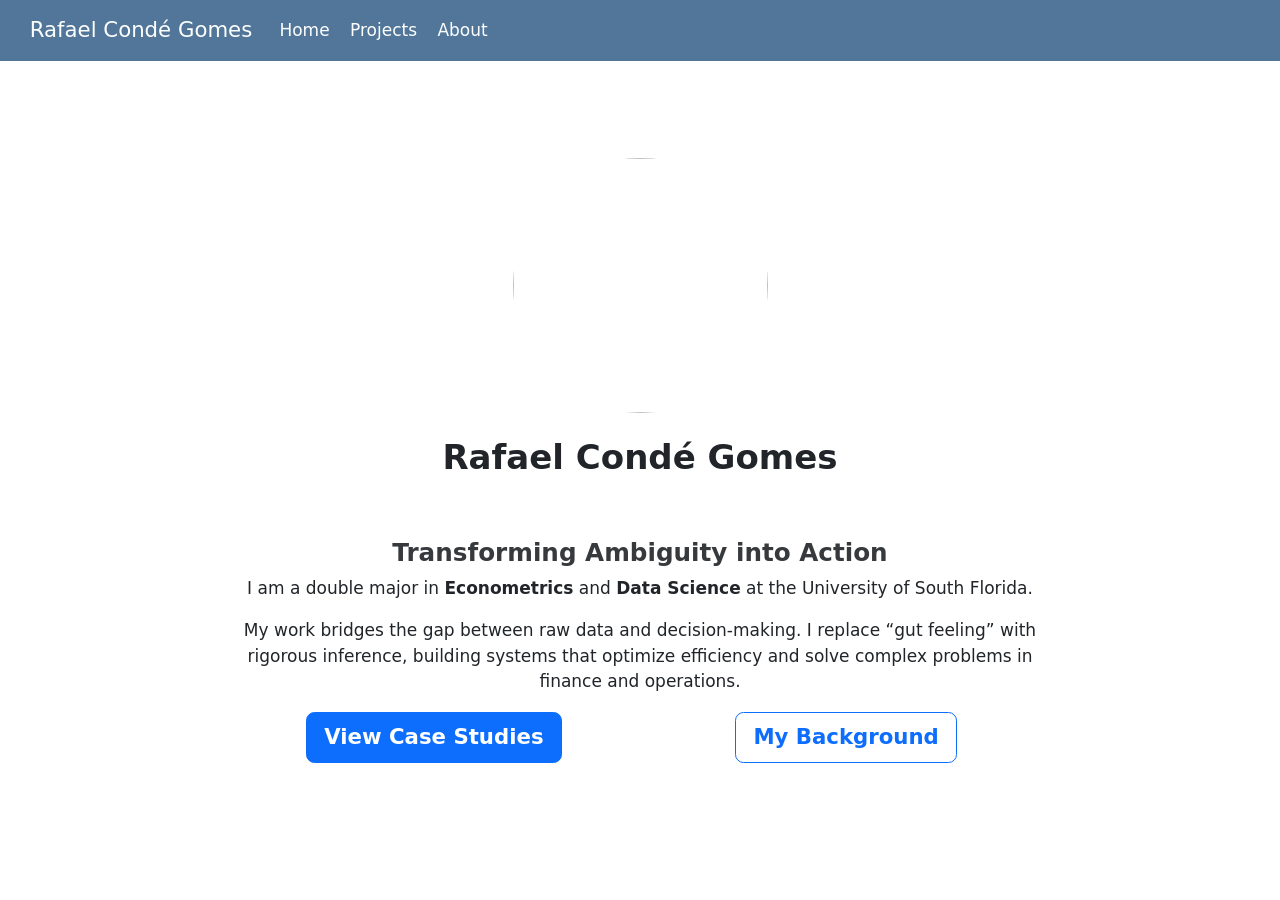
==== commit b2a0a741: "Built site for gh-pages" ====
--- a/index.html
+++ b/index.html
@@ -140,22 +140,7 @@
 
 
 </section>
-</main> 
-  <hr class="about-sep">
-   <div class="about-links">
-  <a href="https://www.linkedin.com/in/rafael-conde-878284250/" class="about-link" rel="" target="">
-    <i class="bi bi-linkedin"></i>
-     <span class="about-link-text">LinkedIn</span>
-  </a>
-  <a href="https://github.com/Condeg0" class="about-link" rel="" target="">
-    <i class="bi bi-github"></i>
-     <span class="about-link-text">Github</span>
-  </a>
-  <a href="/artifacts/Resume-RafaelCondeGomes.pdf" class="about-link" rel="" target="">
-    <i class="bi bi-file-text"></i>
-     <span class="about-link-text">Resumé</span>
-  </a>
-</div>
+</main>  
 </div>
  <!-- /main -->
 <script id="quarto-html-after-body" type="application/javascript">
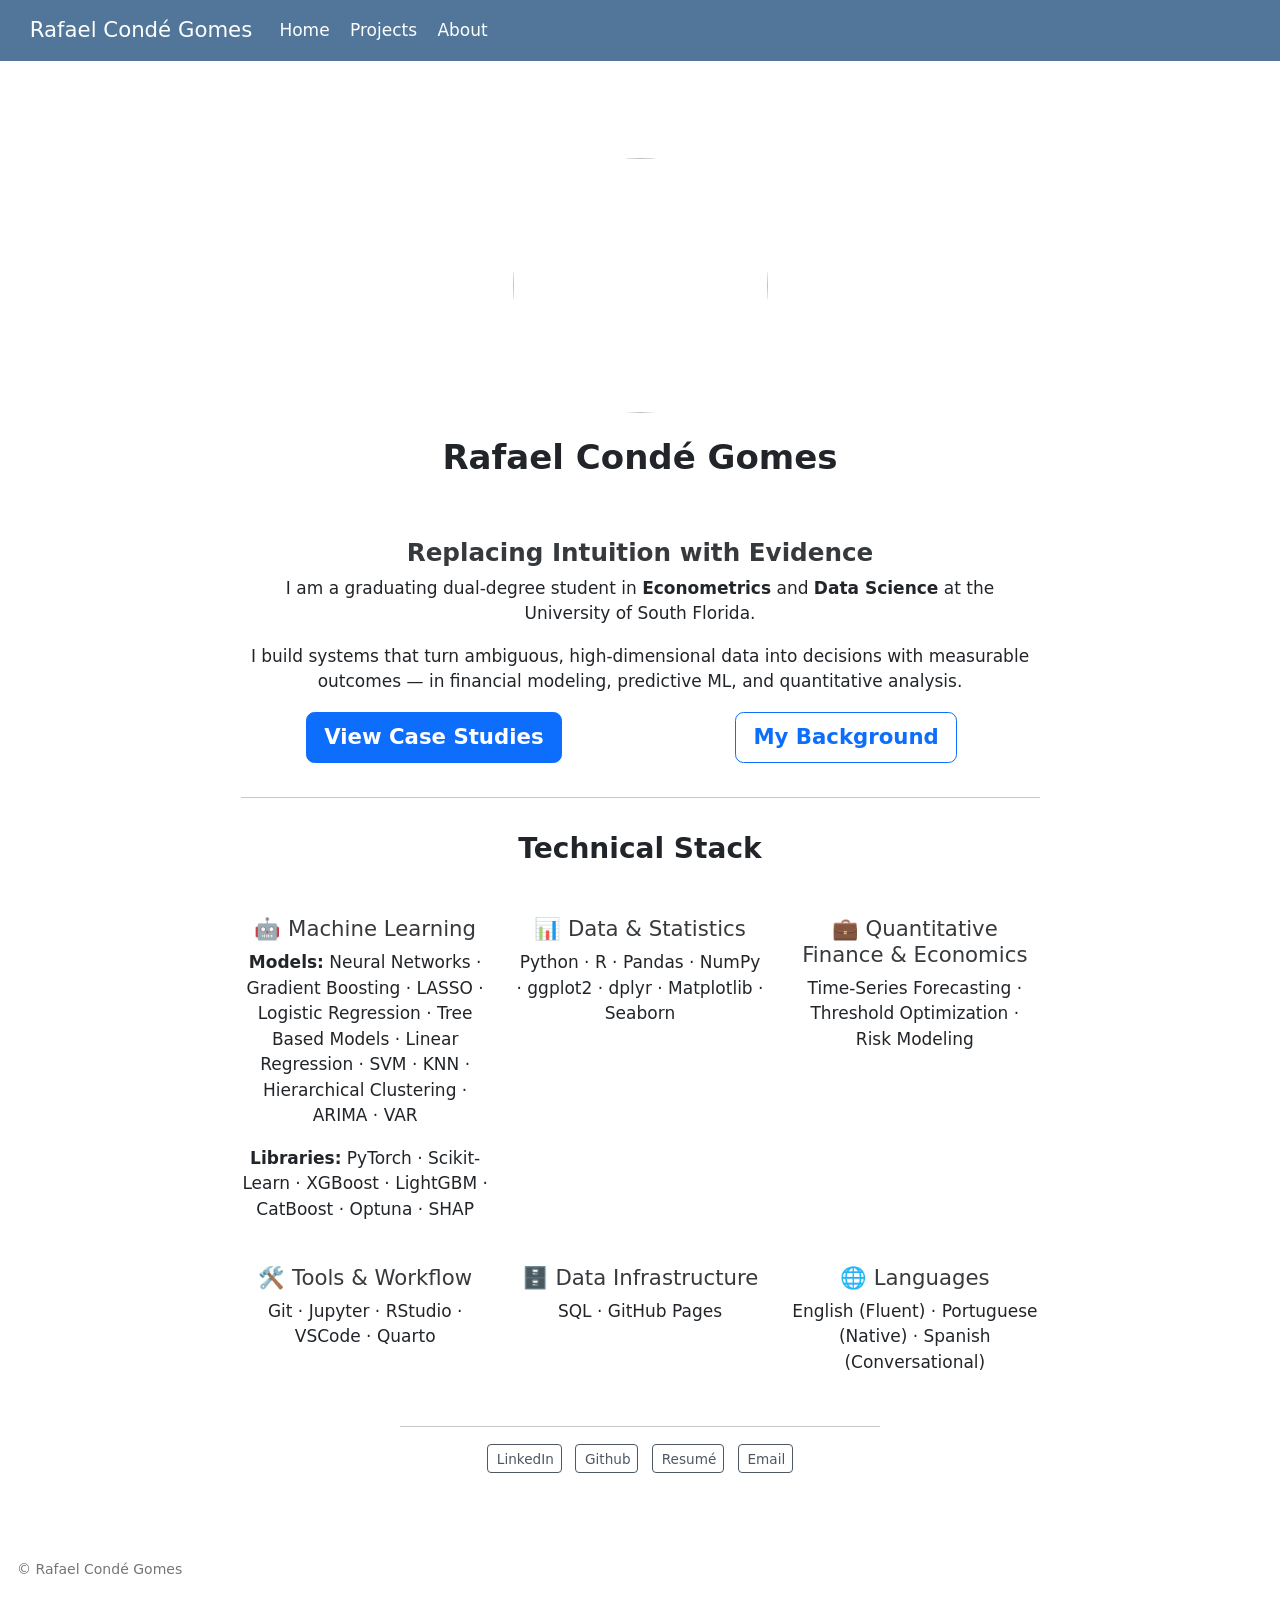
==== commit 3d8682de: "Built site for gh-pages" ====
--- a/index.html
+++ b/index.html
@@ -125,10 +125,10 @@
 <div class="quarto-title-meta">
   </div>
 </header><main class="content" id="quarto-document-content">
-<section id="transforming-ambiguity-into-action" class="level3">
-<h3 data-anchor-id="transforming-ambiguity-into-action">Transforming Ambiguity into Action</h3>
-<p>I am a double major in <strong>Econometrics</strong> and <strong>Data Science</strong> at the University of South Florida.</p>
-<p>My work bridges the gap between raw data and decision-making. I replace “gut feeling” with rigorous inference, building systems that optimize efficiency and solve complex problems in finance and operations.</p>
+<section id="replacing-intuition-with-evidence" class="level3">
+<h3 data-anchor-id="replacing-intuition-with-evidence">Replacing Intuition with Evidence</h3>
+<p>I am a graduating dual-degree student in <strong>Econometrics</strong> and <strong>Data Science</strong> at the University of South Florida.</p>
+<p>I build systems that turn ambiguous, high-dimensional data into decisions with measurable outcomes — in financial modeling, predictive ML, and quantitative analysis.</p>
 <div class="grid">
 <div class="g-col-12 g-col-md-6">
 <p><a href="./projects.html" class="btn btn-primary btn-lg" role="button"><strong>View Case Studies</strong></a></p>
@@ -137,10 +137,62 @@
 <p><a href="./about.html" class="btn btn-outline-primary btn-lg" role="button"><strong>My Background</strong></a></p>
 </div>
 </div>
-
-
-</section>
-</main>  
+<hr>
+</section>
+<section id="technical-stack" class="level2">
+<h2 data-anchor-id="technical-stack">Technical Stack</h2>
+<div class="grid">
+<section id="machine-learning" class="level4 g-col-12 g-col-md-4">
+<h4 data-anchor-id="machine-learning">🤖 Machine Learning</h4>
+<p><strong>Models:</strong> Neural Networks · Gradient Boosting · LASSO · Logistic Regression · Tree Based Models · Linear Regression · SVM · KNN · Hierarchical Clustering · ARIMA · VAR</p>
+<p><strong>Libraries:</strong> PyTorch · Scikit-Learn · XGBoost · LightGBM · CatBoost · Optuna · SHAP</p>
+</section>
+<section id="data-statistics" class="level4 g-col-12 g-col-md-4">
+<h4 data-anchor-id="data-statistics">📊 Data &amp; Statistics</h4>
+<p>Python · R · Pandas · NumPy · ggplot2 · dplyr · Matplotlib · Seaborn</p>
+</section>
+<section id="quantitative-finance-economics" class="level4 g-col-12 g-col-md-4">
+<h4 data-anchor-id="quantitative-finance-economics">💼 Quantitative Finance &amp; Economics</h4>
+<p>Time-Series Forecasting · Threshold Optimization · Risk Modeling</p>
+</section>
+</div>
+<div class="grid">
+<section id="tools-workflow" class="level4 g-col-12 g-col-md-4">
+<h4 data-anchor-id="tools-workflow">🛠 Tools &amp; Workflow</h4>
+<p>Git · Jupyter · RStudio · VSCode · Quarto</p>
+</section>
+<section id="data-infrastructure" class="level4 g-col-12 g-col-md-4">
+<h4 data-anchor-id="data-infrastructure">🗄 Data Infrastructure</h4>
+<p>SQL · GitHub Pages</p>
+</section>
+<section id="languages" class="level4 g-col-12 g-col-md-4">
+<h4 data-anchor-id="languages">🌐 Languages</h4>
+<p>English (Fluent) · Portuguese (Native) · Spanish (Conversational)</p>
+</section>
+</div>
+
+
+</section>
+</main> 
+  <hr class="about-sep">
+   <div class="about-links">
+  <a href="https://www.linkedin.com/in/rafael-conde-878284250/" class="about-link" rel="" target="">
+    <i class="bi bi-linkedin"></i>
+     <span class="about-link-text">LinkedIn</span>
+  </a>
+  <a href="https://github.com/Condeg0" class="about-link" rel="" target="">
+    <i class="bi bi-github"></i>
+     <span class="about-link-text">Github</span>
+  </a>
+  <a href="https://condeg0.github.io/RafaelCondeGomes/artifacts/Resume-RafaelCondeGomes.pdf" class="about-link" rel="" target="">
+    <i class="bi bi-file-text"></i>
+     <span class="about-link-text">Resumé</span>
+  </a>
+  <a href="mailto:condeg.rafael@gmail.com" class="about-link" rel="" target="">
+    <i class="bi bi-envelope"></i>
+     <span class="about-link-text">Email</span>
+  </a>
+</div>
 </div>
  <!-- /main -->
 <script id="quarto-html-after-body" type="application/javascript">
@@ -537,6 +589,38 @@
   });
   </script>
 </div> <!-- /content -->
+<footer class="footer">
+  <div class="nav-footer">
+    <div class="nav-footer-left">
+<p>© Rafael Condé Gomes</p>
+</div>   
+    <div class="nav-footer-center">
+      &nbsp;
+    </div>
+    <div class="nav-footer-right">
+      <ul class="footer-items list-unstyled">
+    <li class="nav-item compact">
+    <a class="nav-link" href="mailto:condeg.rafael@gmail.com">
+      <i class="bi bi-envelope" role="img">
+</i> 
+    </a>
+  </li>  
+    <li class="nav-item compact">
+    <a class="nav-link" href="https://www.linkedin.com/in/rafael-conde-878284250/">
+      <i class="bi bi-linkedin" role="img">
+</i> 
+    </a>
+  </li>  
+    <li class="nav-item compact">
+    <a class="nav-link" href="https://github.com/Condeg0">
+      <i class="bi bi-github" role="img">
+</i> 
+    </a>
+  </li>  
+</ul>
+    </div>
+  </div>
+</footer>
 
 
 
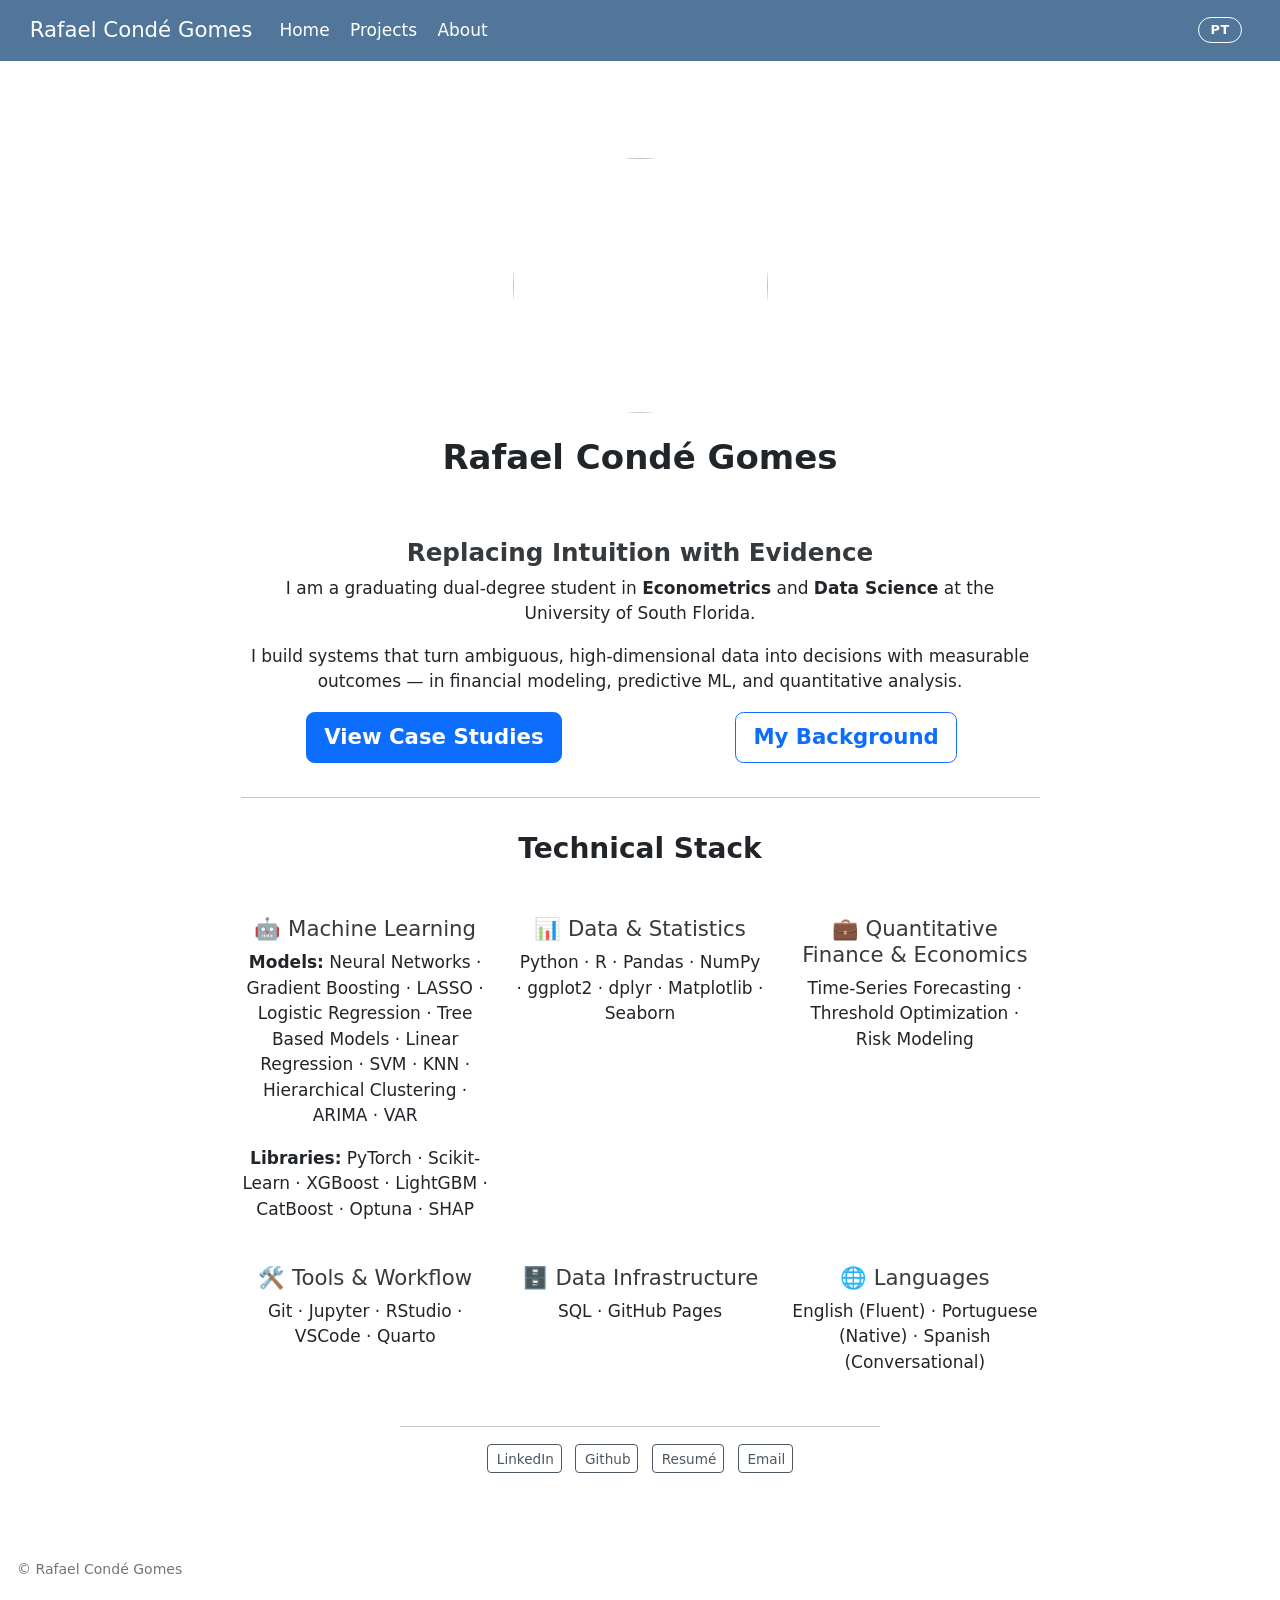
==== commit 742bde07: "Built site for gh-pages" ====
--- a/index.html
+++ b/index.html
@@ -71,6 +71,7 @@
 }</script>
 
 
+<link rel="stylesheet" href="lang-toggle.css">
 </head>
 
 <body class="nav-fixed fullcontent quarto-light">
@@ -125,49 +126,49 @@
 <div class="quarto-title-meta">
   </div>
 </header><main class="content" id="quarto-document-content">
-<section id="replacing-intuition-with-evidence" class="level3">
-<h3 data-anchor-id="replacing-intuition-with-evidence">Replacing Intuition with Evidence</h3>
-<p>I am a graduating dual-degree student in <strong>Econometrics</strong> and <strong>Data Science</strong> at the University of South Florida.</p>
-<p>I build systems that turn ambiguous, high-dimensional data into decisions with measurable outcomes — in financial modeling, predictive ML, and quantitative analysis.</p>
+<section id="replacing-intuition-with-evidencesubstituindo-intuição-por-evidência" class="level3">
+<h3 data-anchor-id="replacing-intuition-with-evidencesubstituindo-intuição-por-evidência"><span class="lang-en">Replacing Intuition with Evidence</span><span class="lang-pt">Substituindo Intuição por Evidência</span></h3>
+<p><span class="lang-en">I am a graduating dual-degree student in <strong>Econometrics</strong> and <strong>Data Science</strong> at the University of South Florida.</span><span class="lang-pt">Sou estudante de dupla graduação em <strong>Econometria</strong> e <strong>Ciência de Dados</strong> na University of South Florida.</span></p>
+<p><span class="lang-en">I build systems that turn ambiguous, high-dimensional data into decisions with measurable outcomes — in financial modeling, predictive ML, and quantitative analysis.</span><span class="lang-pt">Construo sistemas que transformam dados complexos em decisões com resultados mensuráveis — em modelagem financeira, ML preditivo e análise quantitativa.</span></p>
 <div class="grid">
 <div class="g-col-12 g-col-md-6">
-<p><a href="./projects.html" class="btn btn-primary btn-lg" role="button"><strong>View Case Studies</strong></a></p>
+<p><a href="./projects.html" class="btn btn-primary btn-lg" role="button"><span class="lang-en"><strong>View Case Studies</strong></span><span class="lang-pt"><strong>Ver Projetos</strong></span></a></p>
 </div>
 <div class="g-col-12 g-col-md-6">
-<p><a href="./about.html" class="btn btn-outline-primary btn-lg" role="button"><strong>My Background</strong></a></p>
+<p><a href="./about.html" class="btn btn-outline-primary btn-lg" role="button"><span class="lang-en"><strong>My Background</strong></span><span class="lang-pt"><strong>Minha Trajetória</strong></span></a></p>
 </div>
 </div>
 <hr>
 </section>
-<section id="technical-stack" class="level2">
-<h2 data-anchor-id="technical-stack">Technical Stack</h2>
+<section id="technical-stackcompetências-técnicas" class="level2">
+<h2 data-anchor-id="technical-stackcompetências-técnicas"><span class="lang-en">Technical Stack</span><span class="lang-pt">Competências Técnicas</span></h2>
 <div class="grid">
 <section id="machine-learning" class="level4 g-col-12 g-col-md-4">
 <h4 data-anchor-id="machine-learning">🤖 Machine Learning</h4>
-<p><strong>Models:</strong> Neural Networks · Gradient Boosting · LASSO · Logistic Regression · Tree Based Models · Linear Regression · SVM · KNN · Hierarchical Clustering · ARIMA · VAR</p>
-<p><strong>Libraries:</strong> PyTorch · Scikit-Learn · XGBoost · LightGBM · CatBoost · Optuna · SHAP</p>
-</section>
-<section id="data-statistics" class="level4 g-col-12 g-col-md-4">
-<h4 data-anchor-id="data-statistics">📊 Data &amp; Statistics</h4>
+<p><span class="lang-en"><strong>Models:</strong></span><span class="lang-pt"><strong>Modelos:</strong></span> Neural Networks · Gradient Boosting · LASSO · Logistic Regression · Tree Based Models · Linear Regression · SVM · KNN · Hierarchical Clustering · ARIMA · VAR</p>
+<p><span class="lang-en"><strong>Libraries:</strong></span><span class="lang-pt"><strong>Bibliotecas:</strong></span> PyTorch · Scikit-Learn · XGBoost · LightGBM · CatBoost · Optuna · SHAP</p>
+</section>
+<section id="data-statisticsdados-estatística" class="level4 g-col-12 g-col-md-4">
+<h4 data-anchor-id="data-statisticsdados-estatística">📊 <span class="lang-en">Data &amp; Statistics</span><span class="lang-pt">Dados &amp; Estatística</span></h4>
 <p>Python · R · Pandas · NumPy · ggplot2 · dplyr · Matplotlib · Seaborn</p>
 </section>
-<section id="quantitative-finance-economics" class="level4 g-col-12 g-col-md-4">
-<h4 data-anchor-id="quantitative-finance-economics">💼 Quantitative Finance &amp; Economics</h4>
-<p>Time-Series Forecasting · Threshold Optimization · Risk Modeling</p>
+<section id="quantitative-finance-economicsfinanças-quantitativas-economia" class="level4 g-col-12 g-col-md-4">
+<h4 data-anchor-id="quantitative-finance-economicsfinanças-quantitativas-economia">💼 <span class="lang-en">Quantitative Finance &amp; Economics</span><span class="lang-pt">Finanças Quantitativas &amp; Economia</span></h4>
+<p><span class="lang-en">Time-Series Forecasting · Threshold Optimization · Risk Modeling</span><span class="lang-pt">Previsão de Séries Temporais · Threshold Optimization · Modelagem de Risco</span></p>
 </section>
 </div>
 <div class="grid">
-<section id="tools-workflow" class="level4 g-col-12 g-col-md-4">
-<h4 data-anchor-id="tools-workflow">🛠 Tools &amp; Workflow</h4>
+<section id="tools-workflowferramentas" class="level4 g-col-12 g-col-md-4">
+<h4 data-anchor-id="tools-workflowferramentas">🛠 <span class="lang-en">Tools &amp; Workflow</span><span class="lang-pt">Ferramentas</span></h4>
 <p>Git · Jupyter · RStudio · VSCode · Quarto</p>
 </section>
-<section id="data-infrastructure" class="level4 g-col-12 g-col-md-4">
-<h4 data-anchor-id="data-infrastructure">🗄 Data Infrastructure</h4>
+<section id="data-infrastructureinfraestrutura-de-dados" class="level4 g-col-12 g-col-md-4">
+<h4 data-anchor-id="data-infrastructureinfraestrutura-de-dados">🗄 <span class="lang-en">Data Infrastructure</span><span class="lang-pt">Infraestrutura de Dados</span></h4>
 <p>SQL · GitHub Pages</p>
 </section>
-<section id="languages" class="level4 g-col-12 g-col-md-4">
-<h4 data-anchor-id="languages">🌐 Languages</h4>
-<p>English (Fluent) · Portuguese (Native) · Spanish (Conversational)</p>
+<section id="languagesidiomas" class="level4 g-col-12 g-col-md-4">
+<h4 data-anchor-id="languagesidiomas">🌐 <span class="lang-en">Languages</span><span class="lang-pt">Idiomas</span></h4>
+<p><span class="lang-en">English (Fluent) · Portuguese (Native) · Spanish (Conversational)</span><span class="lang-pt">Inglês (Fluente) · Português (Nativo) · Espanhol (Conversacional)</span></p>
 </section>
 </div>
 
@@ -195,6 +196,7 @@
 </div>
 </div>
  <!-- /main -->
+<script src="lang-toggle.js"></script>
 <script id="quarto-html-after-body" type="application/javascript">
   window.document.addEventListener("DOMContentLoaded", function (event) {
     const isCodeAnnotation = (el) => {
--- a/lang-toggle.css
+++ b/lang-toggle.css
@@ -0,0 +1,25 @@
+/* Language toggle defaults — EN is shown, PT hidden */
+.lang-pt { display: none; }
+.lang-en { display: inline; }
+
+/* Pill button injected into the navbar */
+.lang-toggle-btn {
+  background: transparent;
+  border: 1px solid currentColor;
+  border-radius: 20px;
+  padding: 2px 11px;
+  font-size: 0.75rem;
+  font-weight: 700;
+  letter-spacing: 0.06em;
+  cursor: pointer;
+  margin-left: auto;
+  margin-right: 4px;
+  white-space: nowrap;
+  align-self: center;
+  transition: background 0.15s, color 0.15s;
+  line-height: 1.6;
+}
+
+.lang-toggle-btn:hover {
+  background: rgba(128, 128, 128, 0.15);
+}
